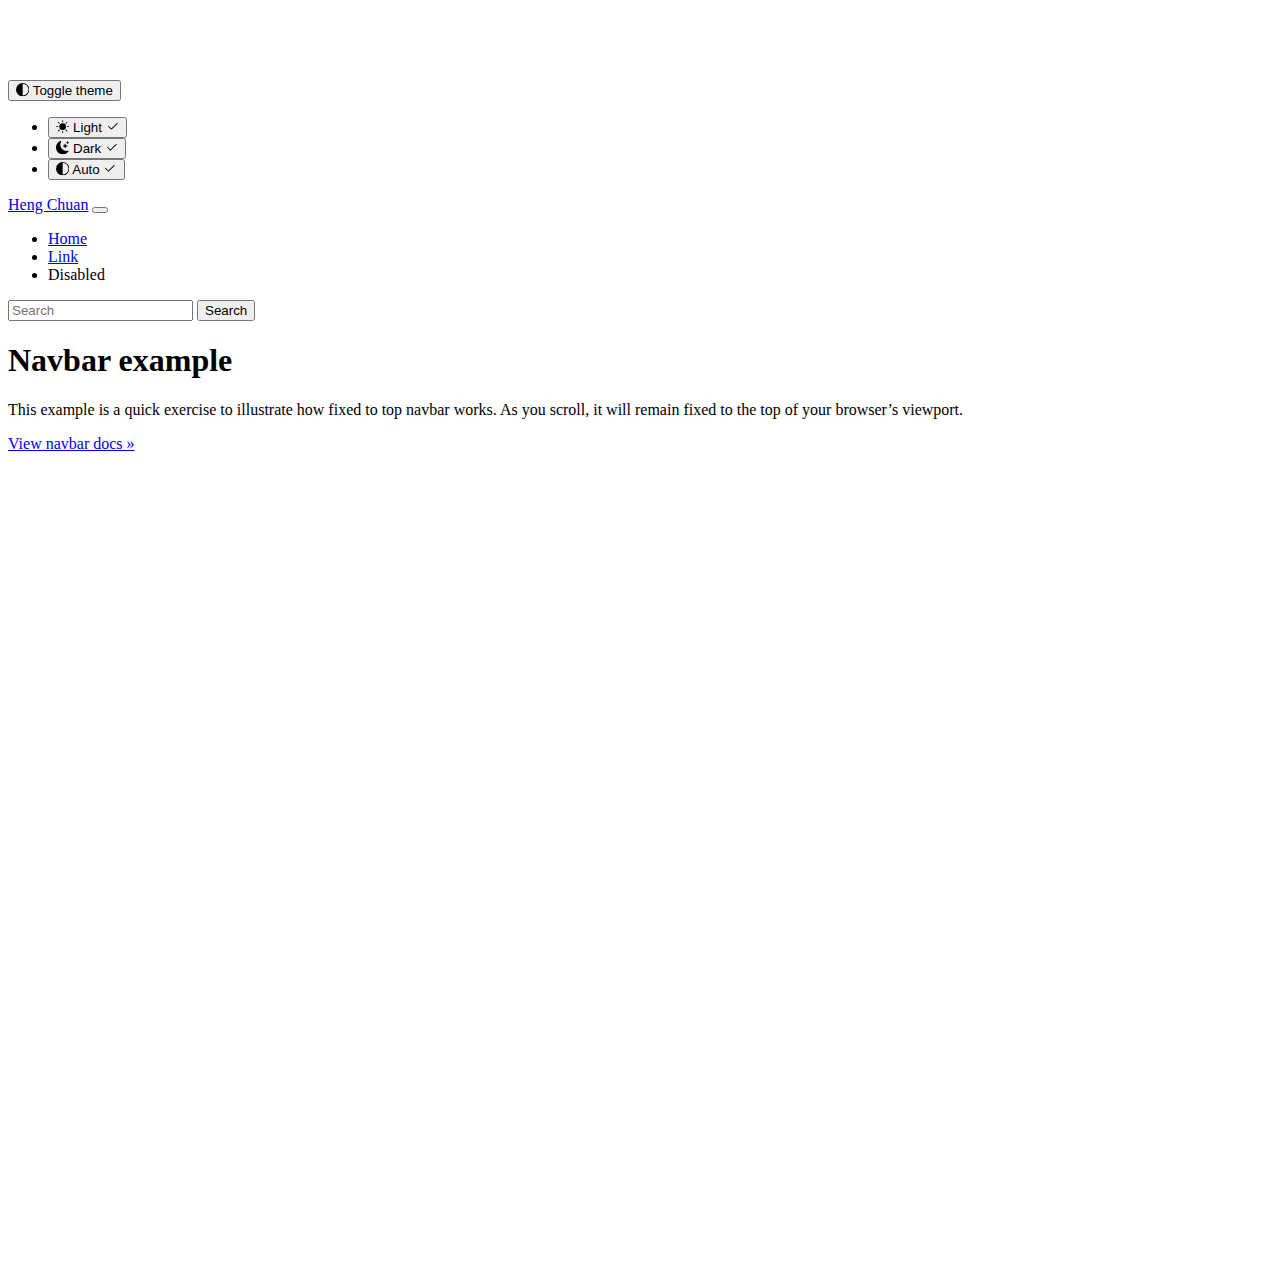
==== public/index.html @ 59d56251 "add basic structure" ====
<!DOCTYPE html>
<html lang="en" data-bs-theme="auto">
<head>
    <meta charset="UTF-8">
    <meta http-equiv="X-UA-Compatible" content="IE=edge">
    <meta name="viewport" content="width=device-width, initial-scale=1.0">
    <link href="https://cdn.jsdelivr.net/npm/bootstrap@5.3.0-alpha3/dist/css/bootstrap.min.css" rel="stylesheet" integrity="sha384-KK94CHFLLe+nY2dmCWGMq91rCGa5gtU4mk92HdvYe+M/SXH301p5ILy+dN9+nJOZ" crossorigin="anonymous">
    <title>heng Chuan's Site</title>
    <link href="./assets/css/style.css" rel="stylesheet">
    <script src="../assets/js/color-modes.js"></script>
</head>
<body>
    <svg xmlns="http://www.w3.org/2000/svg" style="display: none;">
        <symbol id="check2" viewBox="0 0 16 16">
          <path d="M13.854 3.646a.5.5 0 0 1 0 .708l-7 7a.5.5 0 0 1-.708 0l-3.5-3.5a.5.5 0 1 1 .708-.708L6.5 10.293l6.646-6.647a.5.5 0 0 1 .708 0z"/>
        </symbol>
        <symbol id="circle-half" viewBox="0 0 16 16">
          <path d="M8 15A7 7 0 1 0 8 1v14zm0 1A8 8 0 1 1 8 0a8 8 0 0 1 0 16z"/>
        </symbol>
        <symbol id="moon-stars-fill" viewBox="0 0 16 16">
          <path d="M6 .278a.768.768 0 0 1 .08.858 7.208 7.208 0 0 0-.878 3.46c0 4.021 3.278 7.277 7.318 7.277.527 0 1.04-.055 1.533-.16a.787.787 0 0 1 .81.316.733.733 0 0 1-.031.893A8.349 8.349 0 0 1 8.344 16C3.734 16 0 12.286 0 7.71 0 4.266 2.114 1.312 5.124.06A.752.752 0 0 1 6 .278z"/>
          <path d="M10.794 3.148a.217.217 0 0 1 .412 0l.387 1.162c.173.518.579.924 1.097 1.097l1.162.387a.217.217 0 0 1 0 .412l-1.162.387a1.734 1.734 0 0 0-1.097 1.097l-.387 1.162a.217.217 0 0 1-.412 0l-.387-1.162A1.734 1.734 0 0 0 9.31 6.593l-1.162-.387a.217.217 0 0 1 0-.412l1.162-.387a1.734 1.734 0 0 0 1.097-1.097l.387-1.162zM13.863.099a.145.145 0 0 1 .274 0l.258.774c.115.346.386.617.732.732l.774.258a.145.145 0 0 1 0 .274l-.774.258a1.156 1.156 0 0 0-.732.732l-.258.774a.145.145 0 0 1-.274 0l-.258-.774a1.156 1.156 0 0 0-.732-.732l-.774-.258a.145.145 0 0 1 0-.274l.774-.258c.346-.115.617-.386.732-.732L13.863.1z"/>
        </symbol>
        <symbol id="sun-fill" viewBox="0 0 16 16">
          <path d="M8 12a4 4 0 1 0 0-8 4 4 0 0 0 0 8zM8 0a.5.5 0 0 1 .5.5v2a.5.5 0 0 1-1 0v-2A.5.5 0 0 1 8 0zm0 13a.5.5 0 0 1 .5.5v2a.5.5 0 0 1-1 0v-2A.5.5 0 0 1 8 13zm8-5a.5.5 0 0 1-.5.5h-2a.5.5 0 0 1 0-1h2a.5.5 0 0 1 .5.5zM3 8a.5.5 0 0 1-.5.5h-2a.5.5 0 0 1 0-1h2A.5.5 0 0 1 3 8zm10.657-5.657a.5.5 0 0 1 0 .707l-1.414 1.415a.5.5 0 1 1-.707-.708l1.414-1.414a.5.5 0 0 1 .707 0zm-9.193 9.193a.5.5 0 0 1 0 .707L3.05 13.657a.5.5 0 0 1-.707-.707l1.414-1.414a.5.5 0 0 1 .707 0zm9.193 2.121a.5.5 0 0 1-.707 0l-1.414-1.414a.5.5 0 0 1 .707-.707l1.414 1.414a.5.5 0 0 1 0 .707zM4.464 4.465a.5.5 0 0 1-.707 0L2.343 3.05a.5.5 0 1 1 .707-.707l1.414 1.414a.5.5 0 0 1 0 .708z"/>
        </symbol>
      </svg>

    <div class="dropdown position-fixed bottom-0 end-0 mb-3 me-3 bd-mode-toggle">
        <button class="btn btn-bd-primary py-2 dropdown-toggle d-flex align-items-center"
                id="bd-theme"
                type="button"
                aria-expanded="false"
                data-bs-toggle="dropdown"
                aria-label="Toggle theme (auto)">
            <svg class="bi my-1 theme-icon-active" width="1em" height="1em"><use href="#circle-half"></use></svg>
            <span class="visually-hidden" id="bd-theme-text">Toggle theme</span>
        </button>
        <ul class="dropdown-menu dropdown-menu-end shadow" aria-labelledby="bd-theme-text">
            <li>
            <button type="button" class="dropdown-item d-flex align-items-center" data-bs-theme-value="light" aria-pressed="false">
                <svg class="bi me-2 opacity-50 theme-icon" width="1em" height="1em"><use href="#sun-fill"></use></svg>
                Light
                <svg class="bi ms-auto d-none" width="1em" height="1em"><use href="#check2"></use></svg>
            </button>
            </li>
            <li>
            <button type="button" class="dropdown-item d-flex align-items-center" data-bs-theme-value="dark" aria-pressed="false">
                <svg class="bi me-2 opacity-50 theme-icon" width="1em" height="1em"><use href="#moon-stars-fill"></use></svg>
                Dark
                <svg class="bi ms-auto d-none" width="1em" height="1em"><use href="#check2"></use></svg>
            </button>
            </li>
            <li>
            <button type="button" class="dropdown-item d-flex align-items-center active" data-bs-theme-value="auto" aria-pressed="true">
                <svg class="bi me-2 opacity-50 theme-icon" width="1em" height="1em"><use href="#circle-half"></use></svg>
                Auto
                <svg class="bi ms-auto d-none" width="1em" height="1em"><use href="#check2"></use></svg>
            </button>
            </li>
        </ul>
    </div>

    <!-- nav bar -->

    <nav class="navbar navbar-expand-md navbar-dark fixed-top bg-dark">
        <div class="container-fluid">
            <a class="navbar-brand" href="#">Heng Chuan</a>
            <button class="navbar-toggler" type="button" data-bs-toggle="collapse" data-bs-target="#navbarCollapse" aria-controls="navbarCollapse" aria-expanded="false" aria-label="Toggle navigation">
            <span class="navbar-toggler-icon"></span>
            </button>
            <div class="collapse navbar-collapse" id="navbarCollapse">
            <ul class="navbar-nav me-auto mb-2 mb-md-0">
                <li class="nav-item">
                <a class="nav-link active" aria-current="page" href="#">Home</a>
                </li>
                <li class="nav-item">
                <a class="nav-link" href="#">Link</a>
                </li>
                <li class="nav-item">
                <a class="nav-link disabled">Disabled</a>
                </li>
            </ul>
            <form class="d-flex" role="search">
                <input class="form-control me-2" type="search" placeholder="Search" aria-label="Search">
                <button class="btn btn-outline-success" type="submit">Search</button>
            </form>
            </div>
        </div>
    </nav>

    <main class="container">
        <div class="bg-body-tertiary p-5 rounded">
            <h1>Navbar example</h1>
            <p class="lead">This example is a quick exercise to illustrate how fixed to top navbar works. As you scroll, it will remain fixed to the top of your browser’s viewport.</p>
            <a class="btn btn-lg btn-primary" href="../components/navbar/" role="button">View navbar docs &raquo;</a>
        </div>
    </main>

    <script src="https://cdn.jsdelivr.net/npm/bootstrap@5.3.0-alpha3/dist/js/bootstrap.bundle.min.js" integrity="sha384-ENjdO4Dr2bkBIFxQpeoTz1HIcje39Wm4jDKdf19U8gI4ddQ3GYNS7NTKfAdVQSZe" crossorigin="anonymous"></script>
</body>
</html>
---- public/assets/css/style.css ----
body {
min-height: 75rem;
padding-top: 4.5rem;
}


.bd-placeholder-img {
font-size: 1.125rem;
text-anchor: middle;
-webkit-user-select: none;
-moz-user-select: none;
user-select: none;
}

@media (min-width: 768px) {
.bd-placeholder-img-lg {
    font-size: 3.5rem;
}
}

.b-example-divider {
width: 100%;
height: 3rem;
background-color: rgba(0, 0, 0, .1);
border: solid rgba(0, 0, 0, .15);
border-width: 1px 0;
box-shadow: inset 0 .5em 1.5em rgba(0, 0, 0, .1), inset 0 .125em .5em rgba(0, 0, 0, .15);
}

.b-example-vr {
flex-shrink: 0;
width: 1.5rem;
height: 100vh;
}

.bi {
vertical-align: -.125em;
fill: currentColor;
}

.nav-scroller {
position: relative;
z-index: 2;
height: 2.75rem;
overflow-y: hidden;
}

.nav-scroller .nav {
display: flex;
flex-wrap: nowrap;
padding-bottom: 1rem;
margin-top: -1px;
overflow-x: auto;
text-align: center;
white-space: nowrap;
-webkit-overflow-scrolling: touch;
}

.btn-bd-primary {
--bd-violet-bg: #712cf9;
--bd-violet-rgb: 112.520718, 44.062154, 249.437846;

--bs-btn-font-weight: 600;
--bs-btn-color: var(--bs-white);
--bs-btn-bg: var(--bd-violet-bg);
--bs-btn-border-color: var(--bd-violet-bg);
--bs-btn-hover-color: var(--bs-white);
--bs-btn-hover-bg: #6528e0;
--bs-btn-hover-border-color: #6528e0;
--bs-btn-focus-shadow-rgb: var(--bd-violet-rgb);
--bs-btn-active-color: var(--bs-btn-hover-color);
--bs-btn-active-bg: #5a23c8;
--bs-btn-active-border-color: #5a23c8;
}
.bd-mode-toggle {
z-index: 1500;
}
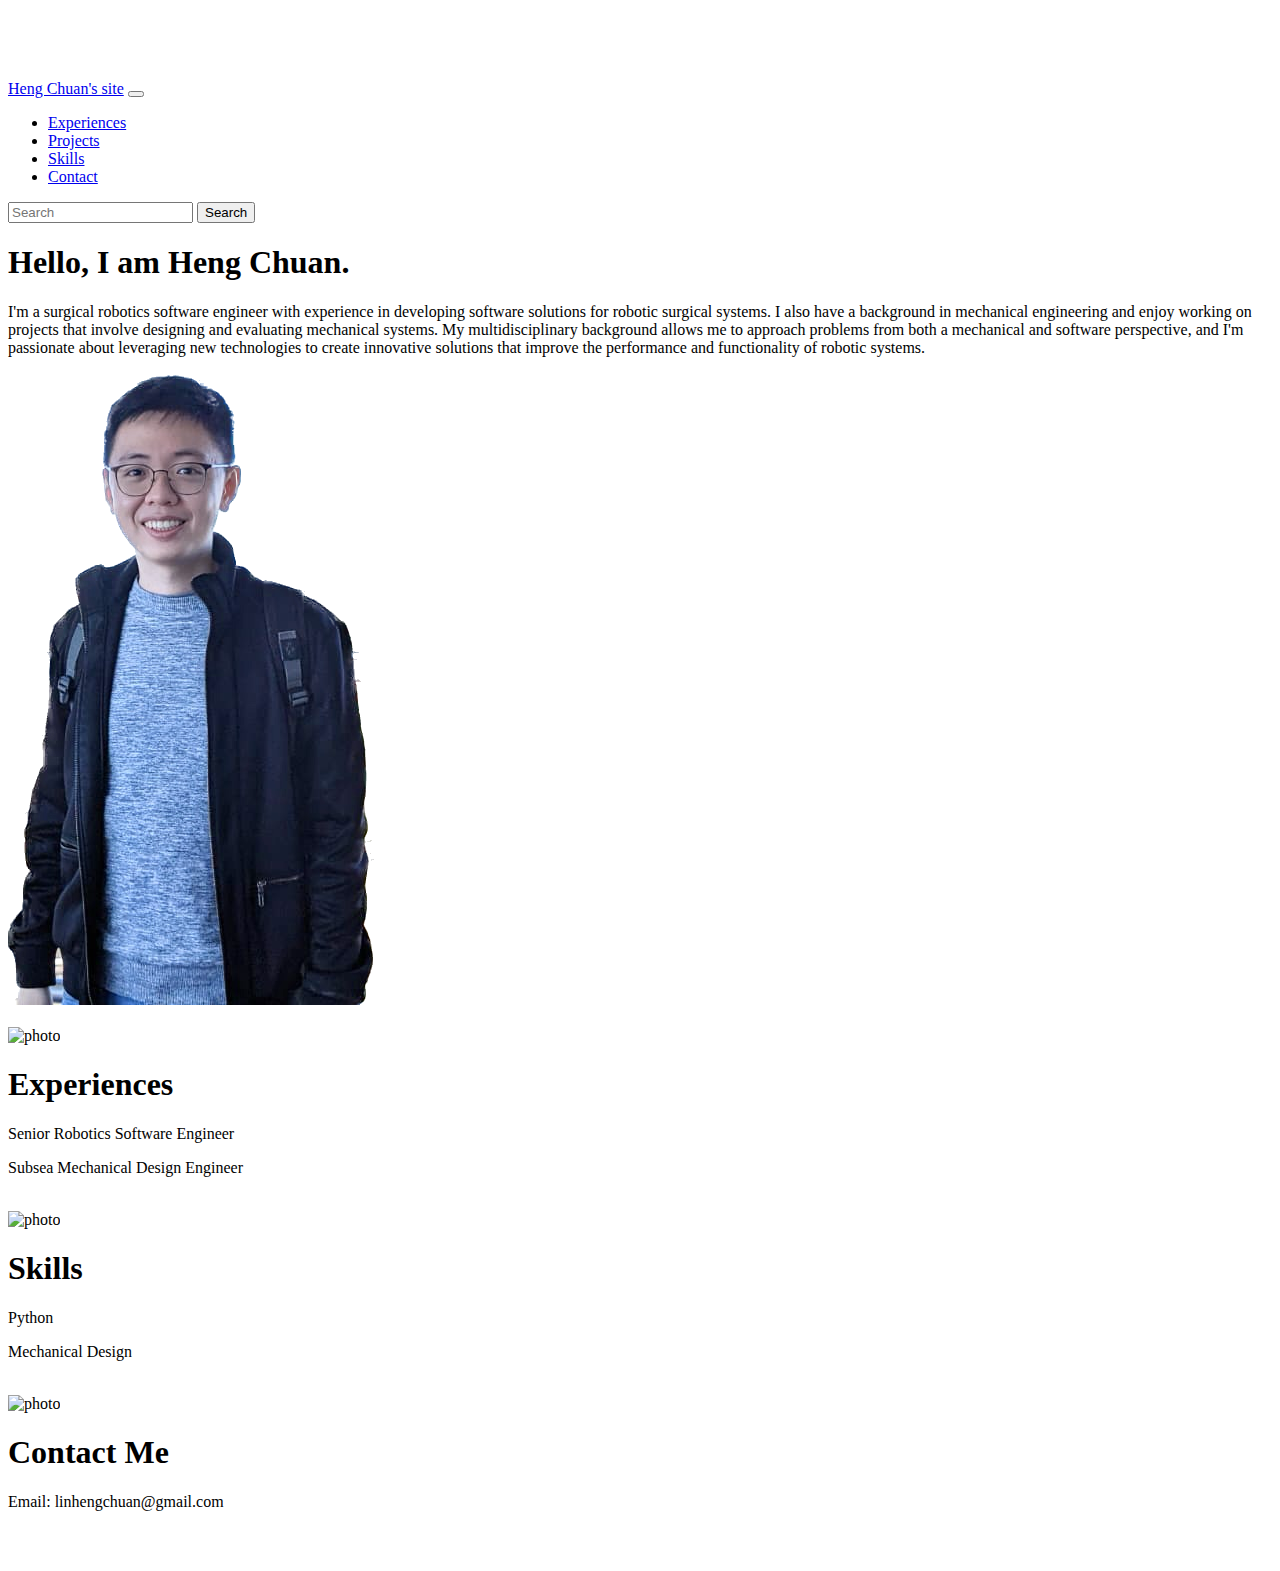
==== commit 64ec0750: "Update content" ====
--- a/public/index.html
+++ b/public/index.html
@@ -5,80 +5,30 @@
     <meta http-equiv="X-UA-Compatible" content="IE=edge">
     <meta name="viewport" content="width=device-width, initial-scale=1.0">
     <link href="https://cdn.jsdelivr.net/npm/bootstrap@5.3.0-alpha3/dist/css/bootstrap.min.css" rel="stylesheet" integrity="sha384-KK94CHFLLe+nY2dmCWGMq91rCGa5gtU4mk92HdvYe+M/SXH301p5ILy+dN9+nJOZ" crossorigin="anonymous">
-    <title>heng Chuan's Site</title>
+    <title>Heng Chuan's Site</title>
     <link href="./assets/css/style.css" rel="stylesheet">
-    <script src="../assets/js/color-modes.js"></script>
 </head>
 <body>
-    <svg xmlns="http://www.w3.org/2000/svg" style="display: none;">
-        <symbol id="check2" viewBox="0 0 16 16">
-          <path d="M13.854 3.646a.5.5 0 0 1 0 .708l-7 7a.5.5 0 0 1-.708 0l-3.5-3.5a.5.5 0 1 1 .708-.708L6.5 10.293l6.646-6.647a.5.5 0 0 1 .708 0z"/>
-        </symbol>
-        <symbol id="circle-half" viewBox="0 0 16 16">
-          <path d="M8 15A7 7 0 1 0 8 1v14zm0 1A8 8 0 1 1 8 0a8 8 0 0 1 0 16z"/>
-        </symbol>
-        <symbol id="moon-stars-fill" viewBox="0 0 16 16">
-          <path d="M6 .278a.768.768 0 0 1 .08.858 7.208 7.208 0 0 0-.878 3.46c0 4.021 3.278 7.277 7.318 7.277.527 0 1.04-.055 1.533-.16a.787.787 0 0 1 .81.316.733.733 0 0 1-.031.893A8.349 8.349 0 0 1 8.344 16C3.734 16 0 12.286 0 7.71 0 4.266 2.114 1.312 5.124.06A.752.752 0 0 1 6 .278z"/>
-          <path d="M10.794 3.148a.217.217 0 0 1 .412 0l.387 1.162c.173.518.579.924 1.097 1.097l1.162.387a.217.217 0 0 1 0 .412l-1.162.387a1.734 1.734 0 0 0-1.097 1.097l-.387 1.162a.217.217 0 0 1-.412 0l-.387-1.162A1.734 1.734 0 0 0 9.31 6.593l-1.162-.387a.217.217 0 0 1 0-.412l1.162-.387a1.734 1.734 0 0 0 1.097-1.097l.387-1.162zM13.863.099a.145.145 0 0 1 .274 0l.258.774c.115.346.386.617.732.732l.774.258a.145.145 0 0 1 0 .274l-.774.258a1.156 1.156 0 0 0-.732.732l-.258.774a.145.145 0 0 1-.274 0l-.258-.774a1.156 1.156 0 0 0-.732-.732l-.774-.258a.145.145 0 0 1 0-.274l.774-.258c.346-.115.617-.386.732-.732L13.863.1z"/>
-        </symbol>
-        <symbol id="sun-fill" viewBox="0 0 16 16">
-          <path d="M8 12a4 4 0 1 0 0-8 4 4 0 0 0 0 8zM8 0a.5.5 0 0 1 .5.5v2a.5.5 0 0 1-1 0v-2A.5.5 0 0 1 8 0zm0 13a.5.5 0 0 1 .5.5v2a.5.5 0 0 1-1 0v-2A.5.5 0 0 1 8 13zm8-5a.5.5 0 0 1-.5.5h-2a.5.5 0 0 1 0-1h2a.5.5 0 0 1 .5.5zM3 8a.5.5 0 0 1-.5.5h-2a.5.5 0 0 1 0-1h2A.5.5 0 0 1 3 8zm10.657-5.657a.5.5 0 0 1 0 .707l-1.414 1.415a.5.5 0 1 1-.707-.708l1.414-1.414a.5.5 0 0 1 .707 0zm-9.193 9.193a.5.5 0 0 1 0 .707L3.05 13.657a.5.5 0 0 1-.707-.707l1.414-1.414a.5.5 0 0 1 .707 0zm9.193 2.121a.5.5 0 0 1-.707 0l-1.414-1.414a.5.5 0 0 1 .707-.707l1.414 1.414a.5.5 0 0 1 0 .707zM4.464 4.465a.5.5 0 0 1-.707 0L2.343 3.05a.5.5 0 1 1 .707-.707l1.414 1.414a.5.5 0 0 1 0 .708z"/>
-        </symbol>
-      </svg>
-
-    <div class="dropdown position-fixed bottom-0 end-0 mb-3 me-3 bd-mode-toggle">
-        <button class="btn btn-bd-primary py-2 dropdown-toggle d-flex align-items-center"
-                id="bd-theme"
-                type="button"
-                aria-expanded="false"
-                data-bs-toggle="dropdown"
-                aria-label="Toggle theme (auto)">
-            <svg class="bi my-1 theme-icon-active" width="1em" height="1em"><use href="#circle-half"></use></svg>
-            <span class="visually-hidden" id="bd-theme-text">Toggle theme</span>
-        </button>
-        <ul class="dropdown-menu dropdown-menu-end shadow" aria-labelledby="bd-theme-text">
-            <li>
-            <button type="button" class="dropdown-item d-flex align-items-center" data-bs-theme-value="light" aria-pressed="false">
-                <svg class="bi me-2 opacity-50 theme-icon" width="1em" height="1em"><use href="#sun-fill"></use></svg>
-                Light
-                <svg class="bi ms-auto d-none" width="1em" height="1em"><use href="#check2"></use></svg>
-            </button>
-            </li>
-            <li>
-            <button type="button" class="dropdown-item d-flex align-items-center" data-bs-theme-value="dark" aria-pressed="false">
-                <svg class="bi me-2 opacity-50 theme-icon" width="1em" height="1em"><use href="#moon-stars-fill"></use></svg>
-                Dark
-                <svg class="bi ms-auto d-none" width="1em" height="1em"><use href="#check2"></use></svg>
-            </button>
-            </li>
-            <li>
-            <button type="button" class="dropdown-item d-flex align-items-center active" data-bs-theme-value="auto" aria-pressed="true">
-                <svg class="bi me-2 opacity-50 theme-icon" width="1em" height="1em"><use href="#circle-half"></use></svg>
-                Auto
-                <svg class="bi ms-auto d-none" width="1em" height="1em"><use href="#check2"></use></svg>
-            </button>
-            </li>
-        </ul>
-    </div>
-
     <!-- nav bar -->
-
     <nav class="navbar navbar-expand-md navbar-dark fixed-top bg-dark">
         <div class="container-fluid">
-            <a class="navbar-brand" href="#">Heng Chuan</a>
+            <a class="navbar-brand" href="#">Heng Chuan's site</a>
             <button class="navbar-toggler" type="button" data-bs-toggle="collapse" data-bs-target="#navbarCollapse" aria-controls="navbarCollapse" aria-expanded="false" aria-label="Toggle navigation">
             <span class="navbar-toggler-icon"></span>
             </button>
             <div class="collapse navbar-collapse" id="navbarCollapse">
             <ul class="navbar-nav me-auto mb-2 mb-md-0">
                 <li class="nav-item">
-                <a class="nav-link active" aria-current="page" href="#">Home</a>
+                <a class="nav-link active" href="#experiences">Experiences</a>
                 </li>
                 <li class="nav-item">
-                <a class="nav-link" href="#">Link</a>
+                <a class="nav-link active" href="#">Projects</a>
                 </li>
                 <li class="nav-item">
-                <a class="nav-link disabled">Disabled</a>
+                    <a class="nav-link active" href="#skills">Skills</a>
+                </li>
+                <li class="nav-item">
+                <a class="nav-link active" href="#contact">Contact</a>
                 </li>
             </ul>
             <form class="d-flex" role="search">
@@ -89,12 +39,66 @@
         </div>
     </nav>
 
-    <main class="container">
+    <!-- body -->
+    <main class="container text-center">
+        <!-- Intro content -->
         <div class="bg-body-tertiary p-5 rounded">
-            <h1>Navbar example</h1>
-            <p class="lead">This example is a quick exercise to illustrate how fixed to top navbar works. As you scroll, it will remain fixed to the top of your browser’s viewport.</p>
-            <a class="btn btn-lg btn-primary" href="../components/navbar/" role="button">View navbar docs &raquo;</a>
+            <div class="row">
+                <div class="col-md-8">
+                    <h1>Hello, I am Heng Chuan.</h1>
+                    <p>I'm a surgical robotics software engineer with experience in developing software solutions for robotic surgical systems. I also have a background in mechanical engineering and enjoy working on projects that involve designing and evaluating mechanical systems. My multidisciplinary background allows me to approach problems from both a mechanical and software perspective, and I'm passionate about leveraging new technologies to create innovative solutions that improve the performance and functionality of robotic systems.</p>
+                </div>
+                <div class="col">
+                    <img class="img-fluid rounded w-50" src="./assets/photos/hc_photo1.png" alt="photo">
+                </div>
+            </div>
         </div>
+        <br>
+        <!-- Experience Content -->
+        <div class="bg-body-tertiary p-5 rounded" id="experiences">
+            <div class="row">
+                <div class="col">
+                    <img class="img-fluid rounded w-50" src="https://cdn-icons-png.flaticon.com/512/1243/1243560.png" alt="photo">
+                </div>
+                <div class="col-md-8">
+                    <h1>Experiences</h1>
+                    <p>Senior Robotics Software Engineer</p>
+                    <p>Subsea Mechanical Design Engineer</p>
+                </div>
+            </div>
+        </div>
+        <br>
+        <!-- Skill Content -->
+        <div class="bg-body-tertiary p-5 rounded" id="skills">
+            <div class="row">
+                <div class="col">
+                    <img class="img-fluid rounded w-50" src="https://cdn-icons-png.flaticon.com/512/2502/2502399.png" alt="photo">
+                </div>
+                <div class="col-md-8">
+                    <h1>Skills</h1>
+                    <p>Python</p>
+                    <p>Mechanical Design</p>
+                </div>
+            </div>
+        </div>
+        <br>
+        <!-- Contact Me Content -->
+        <div class="bg-body-tertiary p-5 rounded" id="contact">
+            <div class="row">
+                <div class="col">
+                    <img class="img-fluid rounded w-50" src="https://cdn-icons-png.flaticon.com/512/3095/3095583.png" alt="photo">
+                </div>
+                <div class="col-md-8">
+                    <h1>Contact Me</h1>
+                    <p>Email: linhengchuan@gmail.com</p>
+                    <a href="https://www.linkedin.com/in/heng-chuan-lin/">
+                        <img style="width: 50px;" src="https://cdn-icons-png.flaticon.com/512/3536/3536505.png" alt="">
+                    </a>
+                </div>
+            </div>
+        </div>
+        <br>
+        
     </main>
 
     <script src="https://cdn.jsdelivr.net/npm/bootstrap@5.3.0-alpha3/dist/js/bootstrap.bundle.min.js" integrity="sha384-ENjdO4Dr2bkBIFxQpeoTz1HIcje39Wm4jDKdf19U8gI4ddQ3GYNS7NTKfAdVQSZe" crossorigin="anonymous"></script>
--- a/public/assets/css/style.css
+++ b/public/assets/css/style.css
@@ -3,8 +3,7 @@
 padding-top: 4.5rem;
 }
 
-
-.bd-placeholder-img {
+/* .bd-placeholder-img {
 font-size: 1.125rem;
 text-anchor: middle;
 -webkit-user-select: none;
@@ -74,4 +73,4 @@
 }
 .bd-mode-toggle {
 z-index: 1500;
-}+} */